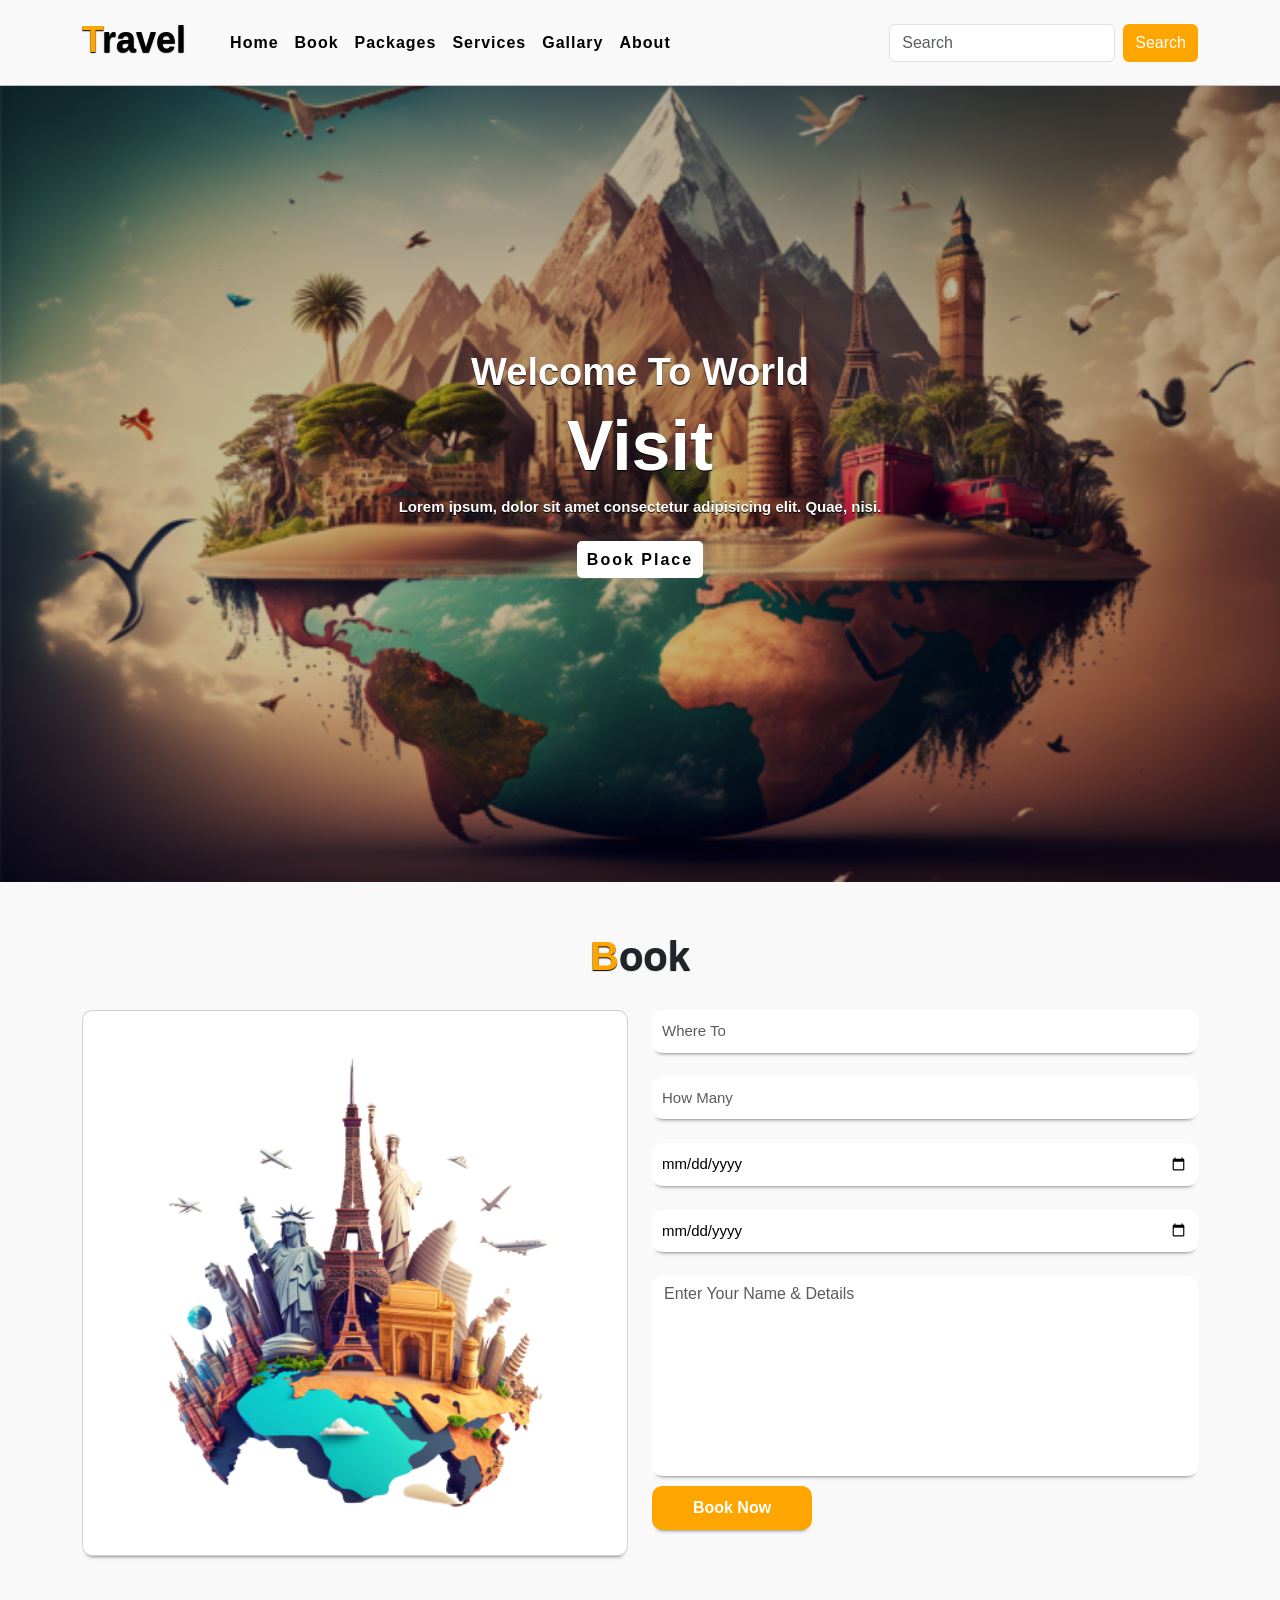
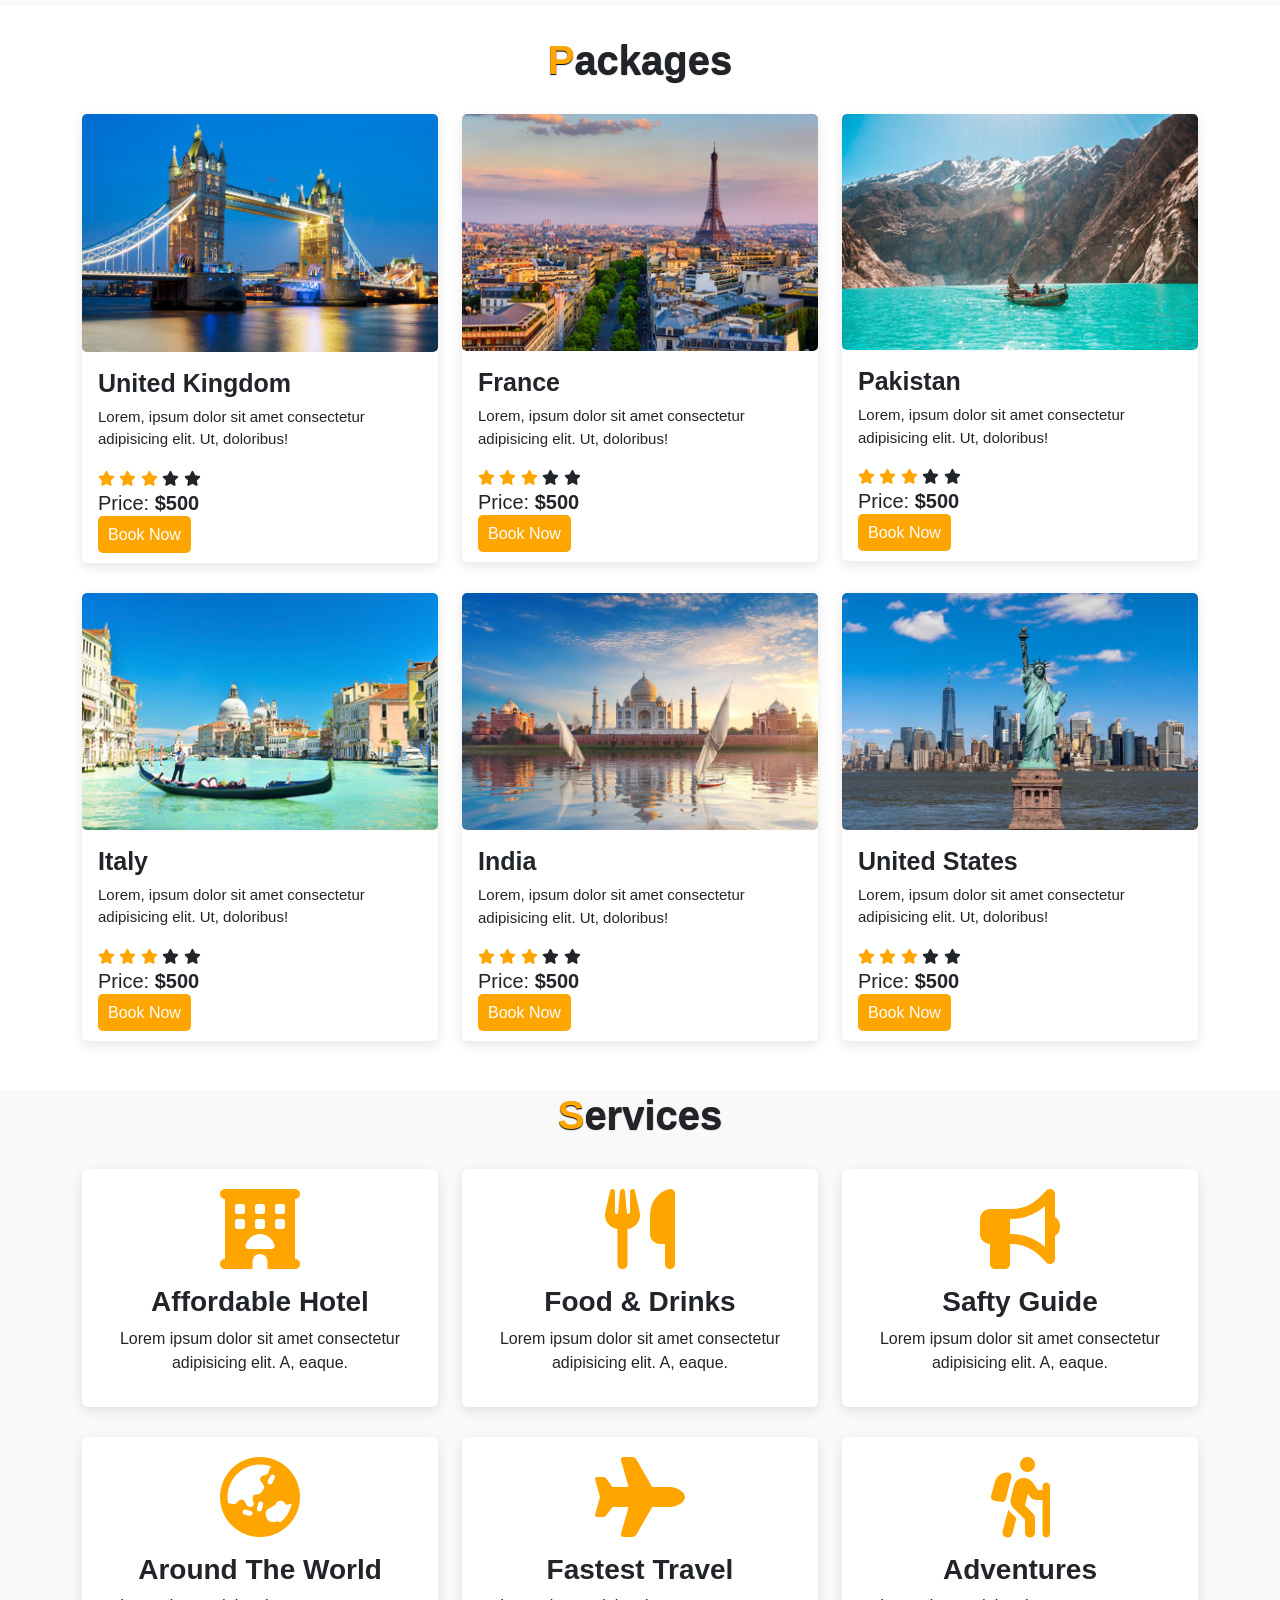
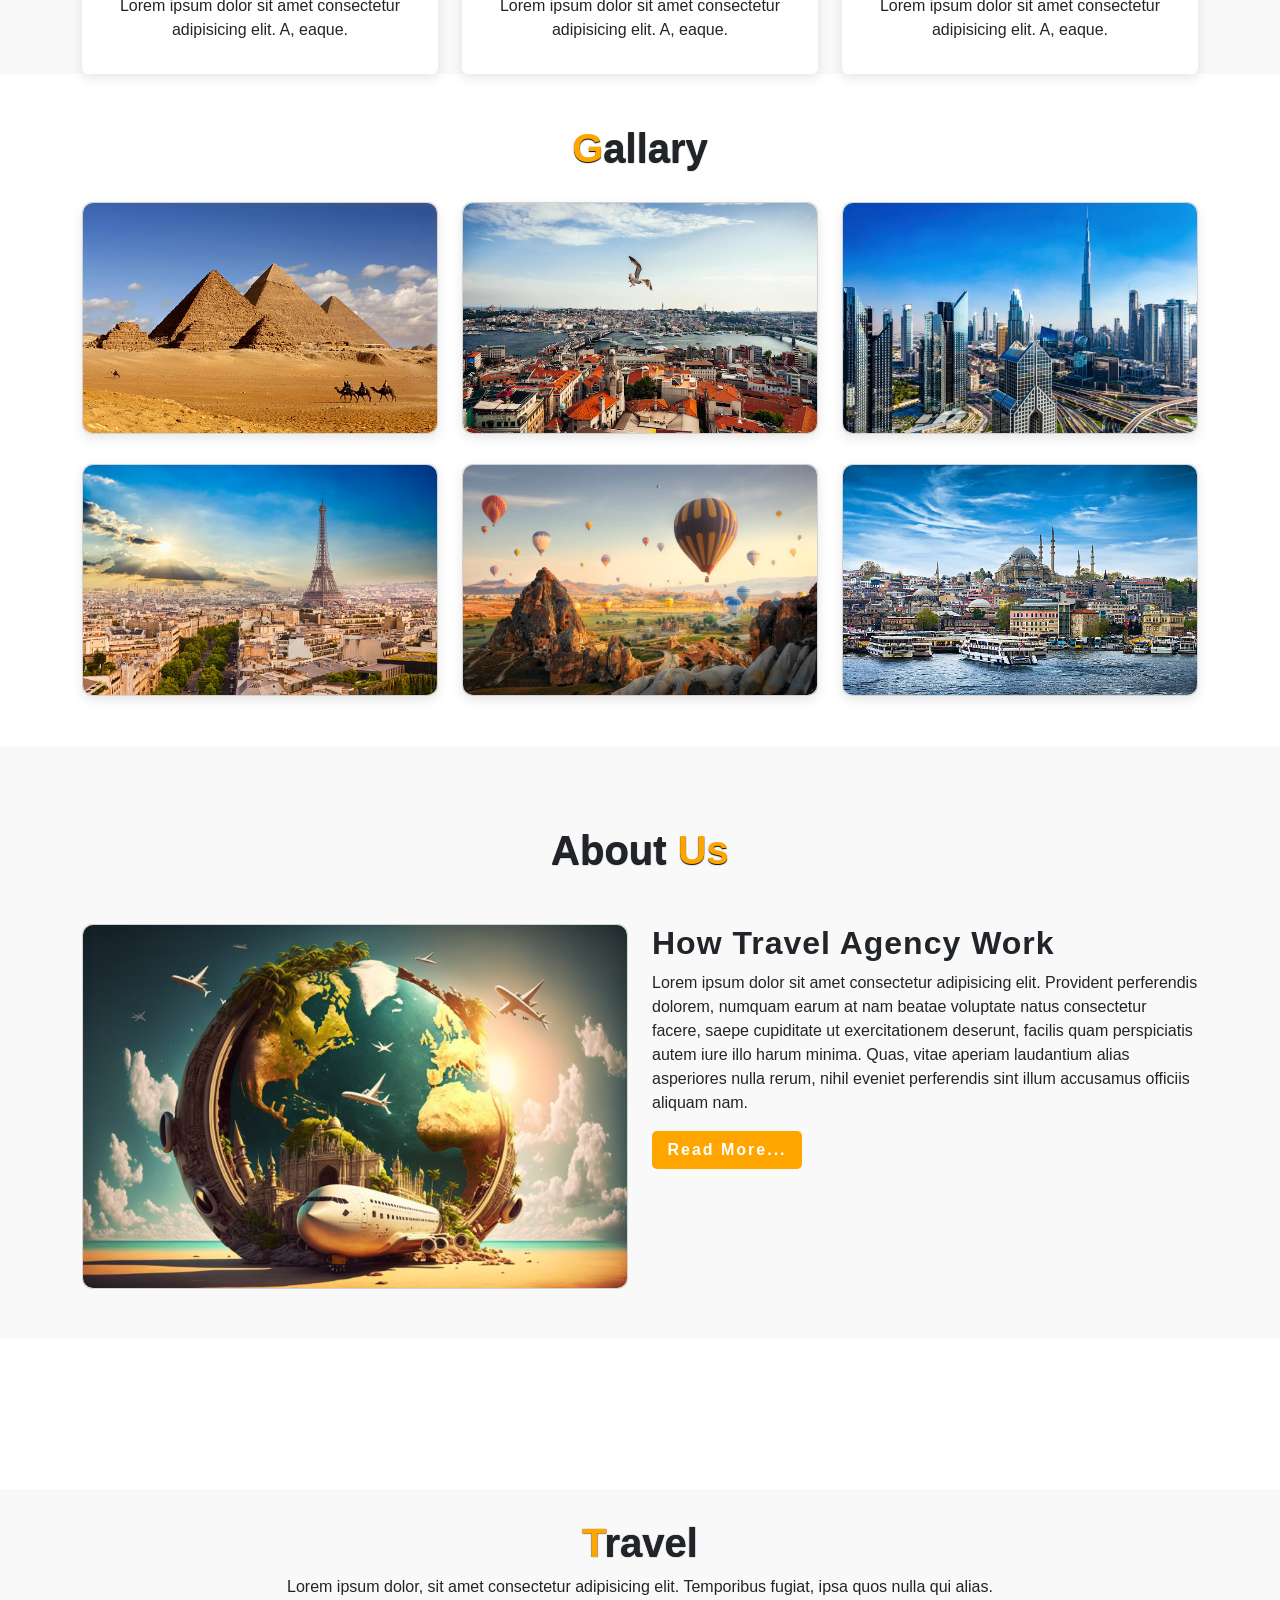
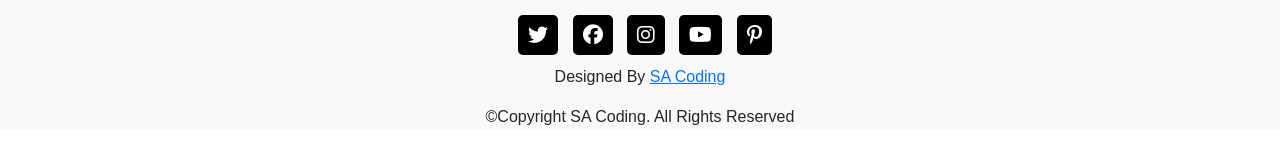
==== index.html @ b21131ca "file name change" ====
<html lang="en">
<head>
    <meta charset="UTF-8">
    <meta http-equiv="X-UA-Compatible" content="IE=edge">
    <meta name="viewport" content="width=device-width, initial-scale=1.0">
    <title>Travel Website</title>

    <link rel="shortcut icon" href="/images/about-img.png" type="image/x-icon">

    <link rel="stylesheet" href="travel.css">

    <!-- Bootstrap Link -->
    <link href="https://cdn.jsdelivr.net/npm/bootstrap@5.0.2/dist/css/bootstrap.min.css" rel="stylesheet" integrity="sha384-EVSTQN3/azprG1Anm3QDgpJLIm9Nao0Yz1ztcQTwFspd3yD65VohhpuuCOmLASjC" crossorigin="anonymous">
    <!-- Bootstrap Link -->


    <!-- Font Awesome Cdn -->
    <link rel="stylesheet" href="https://cdnjs.cloudflare.com/ajax/libs/font-awesome/6.2.1/css/all.min.css">
    <!-- Font Awesome Cdn -->


    <!-- Google Fonts -->
    <link rel="preconnect" href="https://fonts.googleapis.com">
    <link rel="preconnect" href="https://fonts.gstatic.com" crossorigin>
    <link href="https://fonts.googleapis.com/css2?family=Roboto:wght@500&display=swap" rel="stylesheet">
    <!-- Google Fonts -->
</head>
<body>
    





    <!-- Navbar Start -->
    <nav class="navbar navbar-expand-lg" id="navbar">
        <div class="container">
          <a class="navbar-brand" href="travel.html" id="logo"><span>T</span>ravel</a>
          <button class="navbar-toggler" type="button" data-bs-toggle="collapse" data-bs-target="#mynavbar">
            <span><i class="fa-solid fa-bars"></i></span>
          </button>
          <div class="collapse navbar-collapse" id="mynavbar">
            <ul class="navbar-nav me-auto">
              <li class="nav-item">
                <a class="nav-link active" href="travel.html">Home</a>
              </li>
              <li class="nav-item">
                <a class="nav-link" href="#book">Book</a>
              </li>
              <li class="nav-item">
                <a class="nav-link" href="#packages">Packages</a>
              </li>
              <li class="nav-item">
                <a class="nav-link" href="#services">Services</a>
              </li>
              <li class="nav-item">
                <a class="nav-link" href="#gallary">Gallary</a>
              </li>
              <li class="nav-item">
                <a class="nav-link" href="#about">About</a>
              </li>
             
            </ul>
            <form class="d-flex">
              <input class="form-control me-2" type="text" placeholder="Search">
              <button class="btn btn-primary" type="button">Search</button>
            </form>
          </div>
        </div>
      </nav>
    <!-- Navbar End -->





    <!-- Home Section Start -->
    <div class="home">
        <div class="content">
            <h5>Welcome To World</h5>
            <h1>Visit <span class="changecontent"></span></h1>
            <p>Lorem ipsum, dolor sit amet consectetur adipisicing elit. Quae, nisi.</p>
            <a href="#book">Book Place</a>
        </div>
    </div>
    <!-- Home Section End -->





    <!-- Section Book Start -->
    <section class="book" id="book">
      <div class="container">

        <div class="main-text">
          <h1><span>B</span>ook</h1>
        </div>
        
        <div class="row">

          <div class="col-md-6 py-3 py-md-0">
            <div class="card">
              <img src="./images/book-img.png" alt="">
            </div>
          </div>

          <div class="col-md-6 py-3 py-md-0">
            <form action="#">

              <input type="text" class="form-control" placeholder="Where To" required><br>
              <input type="text" class="form-control" placeholder="How Many" required><br>
              <input type="date" class="form-control" placeholder="Arrivals" required><br>
              <input type="date" class="form-control" placeholder="Leaving" required><br>
              <textarea class="form-control" rows="5" name="text" placeholder="Enter Your Name & Details"></textarea>
              <input type="submit" value="Book Now" class="submit" required>

            </form>
          </div>

        </div>
      </div>
    </section>
    <!-- Section Book End -->








    <!-- Section Packages Start -->
    <section class="packages" id="packages">
      <div class="container">
        
        <div class="main-txt">
          <h1><span>P</span>ackages</h1>
        </div>

        <div class="row" style="margin-top: 30px;">

          <div class="col-md-4 py-3 py-md-0">

            <div class="card">
              <img src="./images/uk.png" alt="">
              <div class="card-body">
                <h3>United Kingdom</h3>
                <p>Lorem, ipsum dolor sit amet consectetur adipisicing elit. Ut, doloribus!</p>
                <div class="star">
                  <i class="fa-solid fa-star checked"></i>
                  <i class="fa-solid fa-star checked"></i>
                  <i class="fa-solid fa-star checked"></i>
                  <i class="fa-solid fa-star "></i>
                  <i class="fa-solid fa-star "></i>
                </div>
                <h6>Price: <strong>$500</strong></h6>
                <a href="#book">Book Now</a>
              </div>
            </div>

          </div>
          <div class="col-md-4 py-3 py-md-0">

            <div class="card">
              <img src="./images/france.png" alt="">
              <div class="card-body">
                <h3>France</h3>
                <p>Lorem, ipsum dolor sit amet consectetur adipisicing elit. Ut, doloribus!</p>
                <div class="star">
                  <i class="fa-solid fa-star checked"></i>
                  <i class="fa-solid fa-star checked"></i>
                  <i class="fa-solid fa-star checked"></i>
                  <i class="fa-solid fa-star "></i>
                  <i class="fa-solid fa-star "></i>
                </div>
                <h6>Price: <strong>$500</strong></h6>
                <a href="#book">Book Now</a>
              </div>
            </div>

          </div>
          <div class="col-md-4 py-3 py-md-0">

            <div class="card">
              <img src="./images/pakistan.png" alt="">
              <div class="card-body">
                <h3>Pakistan</h3>
                <p>Lorem, ipsum dolor sit amet consectetur adipisicing elit. Ut, doloribus!</p>
                <div class="star">
                  <i class="fa-solid fa-star checked"></i>
                  <i class="fa-solid fa-star checked"></i>
                  <i class="fa-solid fa-star checked"></i>
                  <i class="fa-solid fa-star "></i>
                  <i class="fa-solid fa-star "></i>
                </div>
                <h6>Price: <strong>$500</strong></h6>
                <a href="#book">Book Now</a>
              </div>
            </div>

          </div>



        </div>



        <div class="row" style="margin-top: 30px;">

          <div class="col-md-4 py-3 py-md-0">

            <div class="card">
              <img src="./images/italy.png" alt="">
              <div class="card-body">
                <h3>Italy</h3>
                <p>Lorem, ipsum dolor sit amet consectetur adipisicing elit. Ut, doloribus!</p>
                <div class="star">
                  <i class="fa-solid fa-star checked"></i>
                  <i class="fa-solid fa-star checked"></i>
                  <i class="fa-solid fa-star checked"></i>
                  <i class="fa-solid fa-star "></i>
                  <i class="fa-solid fa-star "></i>
                </div>
                <h6>Price: <strong>$500</strong></h6>
                <a href="#book">Book Now</a>
              </div>
            </div>

          </div>
          <div class="col-md-4 py-3 py-md-0">

            <div class="card">
              <img src="./images/india.png" alt="">
              <div class="card-body">
                <h3>India</h3>
                <p>Lorem, ipsum dolor sit amet consectetur adipisicing elit. Ut, doloribus!</p>
                <div class="star">
                  <i class="fa-solid fa-star checked"></i>
                  <i class="fa-solid fa-star checked"></i>
                  <i class="fa-solid fa-star checked"></i>
                  <i class="fa-solid fa-star "></i>
                  <i class="fa-solid fa-star "></i>
                </div>
                <h6>Price: <strong>$500</strong></h6>
                <a href="#book">Book Now</a>
              </div>
            </div>

          </div>
          <div class="col-md-4 py-3 py-md-0">

            <div class="card">
              <img src="./images/us.png" alt="">
              <div class="card-body">
                <h3>United States</h3>
                <p>Lorem, ipsum dolor sit amet consectetur adipisicing elit. Ut, doloribus!</p>
                <div class="star">
                  <i class="fa-solid fa-star checked"></i>
                  <i class="fa-solid fa-star checked"></i>
                  <i class="fa-solid fa-star checked"></i>
                  <i class="fa-solid fa-star "></i>
                  <i class="fa-solid fa-star "></i>
                </div>
                <h6>Price: <strong>$500</strong></h6>
                <a href="#book">Book Now</a>
              </div>
            </div>

          </div>



        </div>


      </div>
    </section>
    <!-- Section Packages End -->







    <!-- Section Services Start -->
    <section class="services" id="services">
      <div class="container">

        <div class="main-txt">
          <h1><span>S</span>ervices</h1>
        </div>

        <div class="row" style="margin-top: 30px;">

          <div class="col-md-4 py-3 py-md-0">

            <div class="card">
              <i class="fas fa-hotel"></i>
              <div class="card-body">
                <h3>Affordable Hotel</h3>
                <p>Lorem ipsum dolor sit amet consectetur adipisicing elit. A, eaque.</p>
              </div>
            </div>

          </div>
          <div class="col-md-4 py-3 py-md-0">

            <div class="card">
              <i class="fas fa-utensils"></i>
              <div class="card-body">
                <h3>Food & Drinks</h3>
                <p>Lorem ipsum dolor sit amet consectetur adipisicing elit. A, eaque.</p>
              </div>
            </div>

          </div>
          <div class="col-md-4 py-3 py-md-0">

            <div class="card">
              <i class="fas fa-bullhorn"></i>
              <div class="card-body">
                <h3>Safty Guide</h3>
                <p>Lorem ipsum dolor sit amet consectetur adipisicing elit. A, eaque.</p>
              </div>
            </div>

          </div>



        </div>


        <div class="row" style="margin-top: 30px;">

          <div class="col-md-4 py-3 py-md-0">

            <div class="card">
              <i class="fas fa-globe-asia"></i>
              <div class="card-body">
                <h3>Around The World</h3>
                <p>Lorem ipsum dolor sit amet consectetur adipisicing elit. A, eaque.</p>
              </div>
            </div>

          </div>
          <div class="col-md-4 py-3 py-md-0">

            <div class="card">
              <i class="fas fa-plane"></i>
              <div class="card-body">
                <h3>Fastest Travel</h3>
                <p>Lorem ipsum dolor sit amet consectetur adipisicing elit. A, eaque.</p>
              </div>
            </div>

          </div>
          <div class="col-md-4 py-3 py-md-0">

            <div class="card">
              <i class="fas fa-hiking"></i>
              <div class="card-body">
                <h3>Adventures</h3>
                <p>Lorem ipsum dolor sit amet consectetur adipisicing elit. A, eaque.</p>
              </div>
            </div>

          </div>



        </div>

      </div>
    </section>
    <!-- Section Services End -->




    <!-- Section Gallary Start -->
    <section class="gallary" id="gallary">
      <div class="container">

        <div class="main-txt">
          <h1><span>G</span>allary</h1>
        </div>

        <div class="row" style="margin-top: 30px;">
          <div class="col-md-4 py-3 py-md-0">
            <div class="card">
              <img src="./images/g1.png" alt="" height="230px">
            </div>
          </div>
          <div class="col-md-4 py-3 py-md-0">
            <div class="card">
              <img src="./images/g2.png" alt="" height="230px">
            </div>
          </div>
          <div class="col-md-4 py-3 py-md-0">
            <div class="card">
              <img src="./images/g3.png" alt="" height="230px">
            </div>
          </div>
        </div>


        <div class="row" style="margin-top: 30px;">
          <div class="col-md-4 py-3 py-md-0">
            <div class="card">
              <img src="./images/g4.png" alt="" height="230px">
            </div>
          </div>
          <div class="col-md-4 py-3 py-md-0">
            <div class="card">
              <img src="./images/g5.png" alt="" height="230px">
            </div>
          </div>
          <div class="col-md-4 py-3 py-md-0">
            <div class="card">
              <img src="./images/g6.png" alt="" height="230px">
            </div>
          </div>
        </div>

      </div>
    </section>
    <!-- Section Gallary End -->







    <!-- About Start -->
    <section class="about" id="about">
      <div class="container">

        <div class="main-txt">
          <h1>About <span>Us</span></h1>
        </div>

        <div class="row" style="margin-top: 50px;">

          <div class="col-md-6 py-3 py-md-0">
            <div class="card">
              <img src="./images/about-img.png" alt="">
            </div>
          </div>

          <div class="col-md-6 py-3 py-md-0">
            <h2>How Travel Agency Work</h2>
            <p>Lorem ipsum dolor sit amet consectetur adipisicing elit. Provident perferendis dolorem, numquam earum at nam beatae voluptate natus consectetur facere, saepe cupiditate ut exercitationem deserunt, facilis quam perspiciatis autem iure illo harum minima. Quas, vitae aperiam laudantium alias asperiores nulla rerum, nihil eveniet perferendis sint illum accusamus officiis aliquam nam.</p>
            <button id="about-btn">Read More...</button>
          </div>

        </div>

      </div>
    </section>
    <!-- About End -->








    <!-- Footer Start -->
    <footer id="footer">
      <h1><span>T</span>ravel</h1>
      <p>Lorem ipsum dolor, sit amet consectetur adipisicing elit. Temporibus fugiat, ipsa quos nulla qui alias.</p>
      <div class="social-links">
        <i class="fa-brands fa-twitter"></i>
        <i class="fa-brands fa-facebook"></i>
        <i class="fa-brands fa-instagram"></i>
        <i class="fa-brands fa-youtube"></i>
        <i class="fa-brands fa-pinterest-p"></i>
      </div>
      <div class="credit">
        <p>Designed By <a href="#">SA Coding</a></p>
      </div>
      <div class="copyright">
        <p>&copy;Copyright SA Coding. All Rights Reserved</p>
      </div>
    </footer>
    <!-- Footer End -->







    


    <script src="https://cdn.jsdelivr.net/npm/bootstrap@5.0.2/dist/js/bootstrap.bundle.min.js" integrity="sha384-MrcW6ZMFYlzcLA8Nl+NtUVF0sA7MsXsP1UyJoMp4YLEuNSfAP+JcXn/tWtIaxVXM" crossorigin="anonymous"></script>

</body>
</html>
---- travel.css ----
*{
    margin: 0;
    padding: 0;
    box-sizing: border-box;
    text-decoration: none;
    list-style: none;
    scroll-behavior: smooth;
    font-family: 'Lato', sans-serif;
}

/* Navbar Start */
#navbar{
    background: #f9f9f9;
    position: fixed;
    width: 100%;
    z-index: 1;
    border-bottom: 1px solid rgb(192, 192, 192);
}
#logo{
    font-size: 36px;
    font-weight: 550;
    color: black;
    text-shadow: 0px 1px 1px black;
    margin-bottom: 5px;
}
#logo span{
    color: #ffa500;
}
.navbar-toggler span{
    color: #ffa500;
}
.navbar-nav{
    margin-left: 20px;
}
.nav-item .nav-link{
    font-size: 16px;
    font-weight: 550;
    color: black;
    letter-spacing: 1px;
    border-radius: 3px;
    transition: 0.5s ease;
}
.nav-item .nav-link:hover{
    background: #ffa500;
    color: white;
}
#navbar form button{
    background: orange;
    color: white;
    border: none;
}
/* Navbar End */

/* Home Section Start */
.home{
    width: 100%;
    height: 98vh;
    background-image: linear-gradient(rgba(0,0,0,0.3),rgba(0,0,0,0.2)), url(./images/background\ img.png);
    background-repeat: no-repeat;
    background-size: cover;
}
.home .content{
    text-align: center;
    padding-top: 350px;
}
.home .content h5{
    color: white;
    font-size: 38px;
    font-weight: 550;
    text-shadow: 0px 1px 1px black;
}
.home .content h1{
    color: white;
    font-size: 70px;
    font-weight: 550;
    text-shadow: 0px 1px 1px black;
    margin-top: 5px;
}
.changecontent::after{
    content: ' ';
    color: #ffa500;
    text-shadow: 0px 1px 1px black;
    animation: changetext 10s infinite linear;
}
@keyframes changetext{
    0%{content: "France";}
    10%{content: "Spain";}
    20%{content: "United States";}
    30%{content: "China";}
    40%{content: "India";}
    50%{content: "Pakistan";}
    60%{content: "Italy";}
    70%{content: "Turkey";}
    80%{content: "Mexico";}
    90%{content: "Germany";}
    100%{content: "United kingdom";}
} 
.home .content p{
    color: white;
    font-size: 15px;
    font-weight: 600;
    text-shadow: 0px 1px 1px black;
    margin-bottom: 30px;
    margin-top: 5px;
}
.home .content a{
    padding: 10px;
    background: white;
    color: black;
    letter-spacing: 2px;
    font-weight: 550;
    border-radius: 5px;
    text-decoration: none;
    transition: 0.5s;
}
.home .content a:hover{
    background: #ffa500;
    color: white;
}
@media (max-width:850px){
    .home{
        background-position: 50%;
    }
}
@media (max-width:450px){
    .home .content h5{
        font-size: 25px;
    }
    .home .content h1{
        font-size: 38px;
    }
    .home .content p{
        font-size: 13px;
    }
}
/* Home Section End */

/* Section Book Start */
.book{
    background: #f9f9f9;
    padding: 50px;
}
.main-text h1{
    text-align: center;
    text-shadow: 0px 1px 1px black;
    font-weight: 600;
}
.main-text h1 span{
    color: #ffa500;
}
.book .card{
    border-radius: 10px;
    box-shadow: 0px 5px 5px -6px black;
}
.book .row{
    margin-top: 30px;
}
.book form input{
    padding: 10px;
    color: black;
    border: none;
    outline: none;
    font-size: 15px;
    border-radius: 10px;
    box-shadow: 0px 5px 5px -6px black;
}
.book form textarea{
    border: none;
    border-radius: 10px;
    resize: none;
    box-shadow: 0px 5px 5px -6px black;
    height: 200px;
}
.book .submit{
    width: 160px;
    font-size: 16px;
    font-weight: 550;
    background: #ffa500;
    color: white;
    margin-top: 10px;
    transition: 0.5s;
}
.book .submit:hover{
    width: 170px;
}
@media (max-width:765px){
    .book{
        padding: 0;
    }
    .main-text h1{
        padding: 20px;
    }
}
/* Section Book End */





/* Section Packages Start */
.main-txt h1{
    text-align: center;
    margin-top: 30px;
    font-weight: 600;
    text-shadow: 0px 1px 1px black;
}
.main-txt h1 span{
    color: #ffa500;
}
.packages .card{
    border-radius: 5px;
    border: none;
    box-shadow: rgba(0,0,0,0.1) 0px 4px 12px;
}
.packages .card img{
    border-radius: 5px;
}
.packages .card .card-body{
    background: transparent;
}
.packages .card .card-body h3{
    font-size: 25px;
    font-weight: 600;
}
.packages .card .card-body p{
    font-size: 15px;
}
.checked{
    color: #ffa500;
}
.star i{
    font-size: 15px;
}
.packages .card .card-body h6{
    font-size: 20px;
}
.packages .card .card-body a{
    padding: 10px;
    text-decoration: none;
    background: #ffa500;
    color: white;
    border-radius: 5px;
}
/* Section Packages End */




/* Section Services Start */
.services{
    background: #f9f9f9;
    margin-top: 50px;
}
.services .card{
    box-shadow: rgba(0,0,0,0.1) 0px 4px 12px;
    border: none;
    cursor: pointer;
}
.services .card i{
    font-size: 80px;
    text-align: center;
    color: #ffa500;
    margin-top: 20px;
}
.services .card .card-body h3{
    font-weight: 600;
}
.services .card .card-body{
    text-align: center;
}
/* Section Services End */





/* Section Gallary Start */
.gallary{
    margin-top: 50px;
}
.gallary .card{
    border-radius: 10px;
    box-shadow: rgba(0,0,0,0.1) 0px 4px 12px;
    cursor: pointer;
}
.gallary .card img{
    border-radius: 10px;
    transition: 0.5s;
}
.gallary .card img:hover{
    transform: scale(1.1);
}
/* Section Gallary End */




/* About Start */
.about{
    padding: 50px;
    margin-top: 50px;
    background: #f9f9f9;
}
.about .card{
    border-radius: 10px;
}
.about .card img{
    border-radius: 10px;
}
.about h2{
    font-weight: 600;
    letter-spacing: 1px;
}
.about p{
    font-weight: 500;
}
#about-btn{
    width: 150px;
    height: 38px;
    border: none;
    border-radius: 5px;
    background: #ffa500;
    color: white;
    letter-spacing: 2px;
    font-weight: 550;
    transition: 0.5s ease;
    cursor: pointer;
}
#about-btn:hover{
    width: 170px;
}
@media (max-width:765px){
    .about{
        padding: 0;
    }
}
/* About End */




/* Footer Start */
#footer{
    width: 100%;
    margin-top: 150px;
    text-align: center;
    background: #f9f9f9;
}
#footer h1{
    font-weight: 600;
    padding-top: 30px;
    text-shadow: 0px 0px 1px black;
}
#footer h1 span{
    color: #ffa500;
}
.social-links i{
    padding: 10px;
    border-radius: 5px;
    font-size: 20px;
    background: black;
    color: white;
    margin-left: 10px;
    margin-bottom: 10px;
    transition: 0.5s ease;
    cursor: pointer;
}
.social-links i:hover{
    background: #ffa500;
}
/* Footer End */
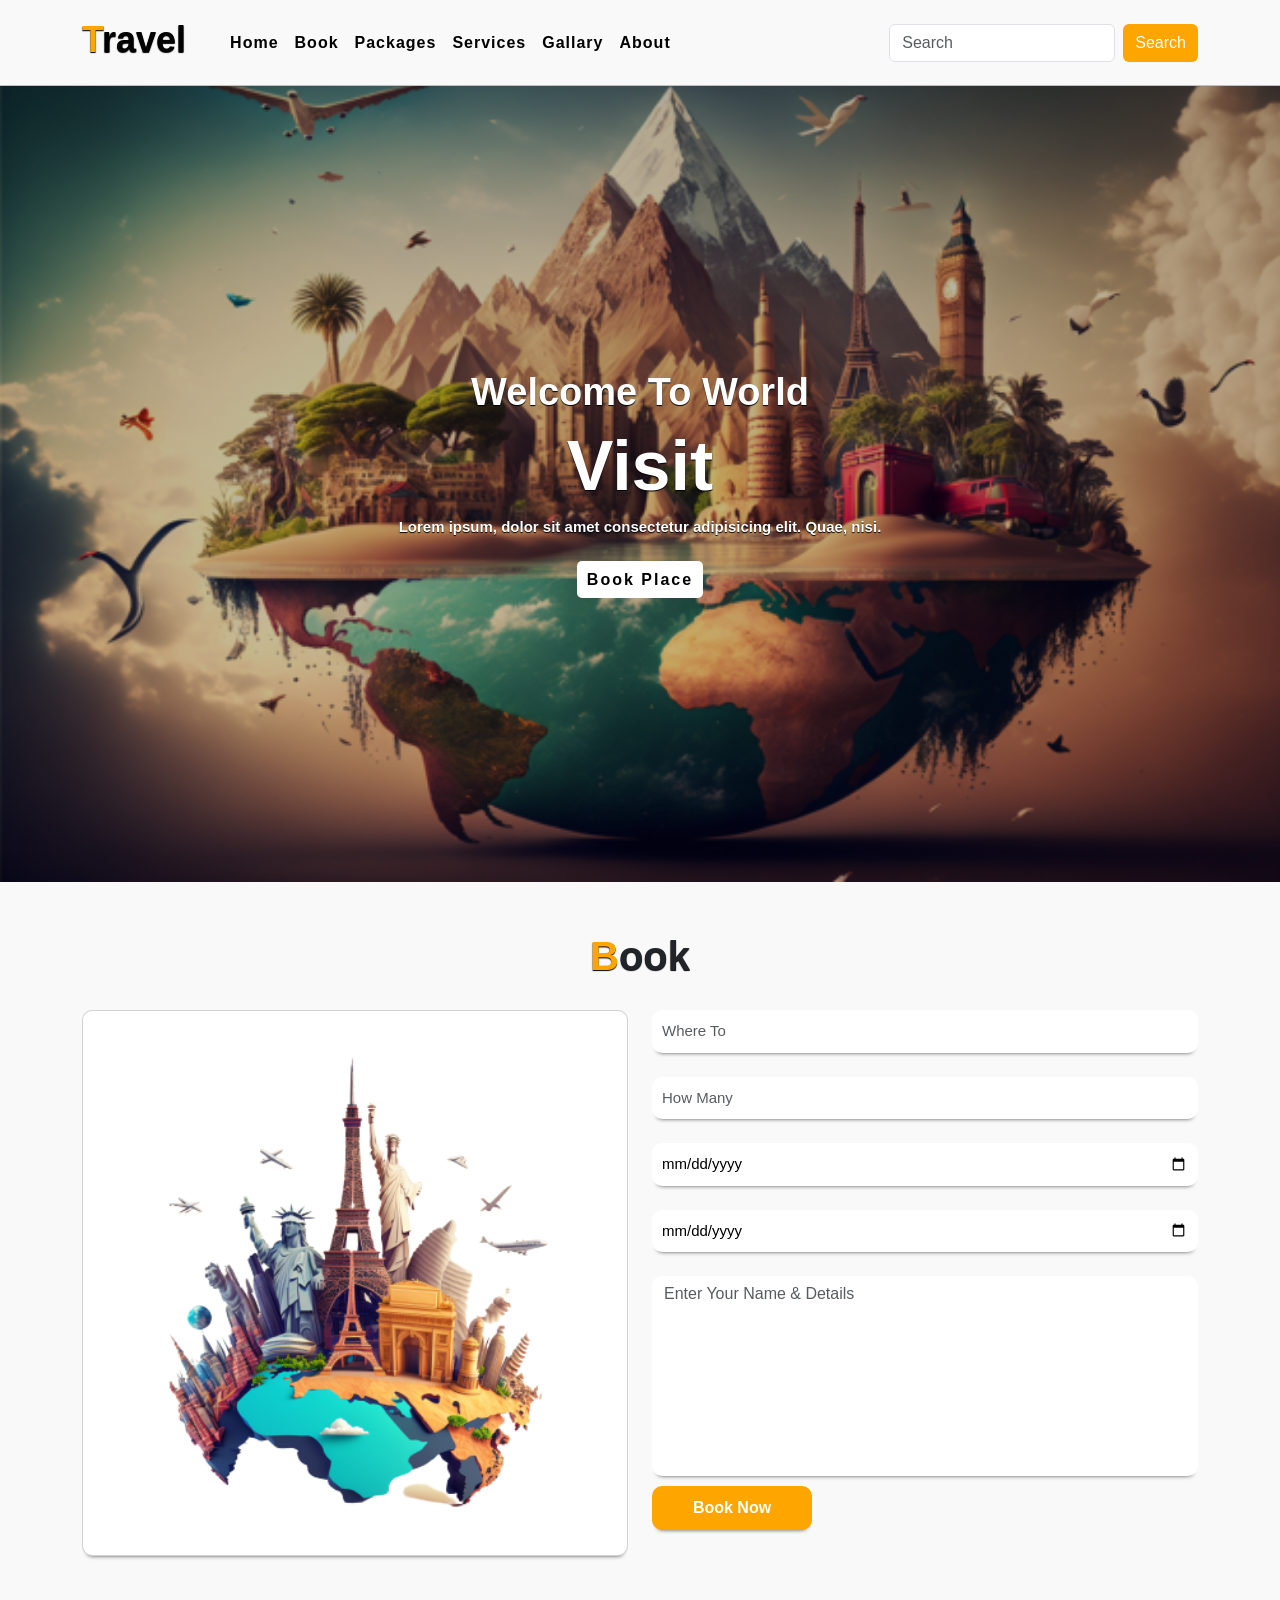
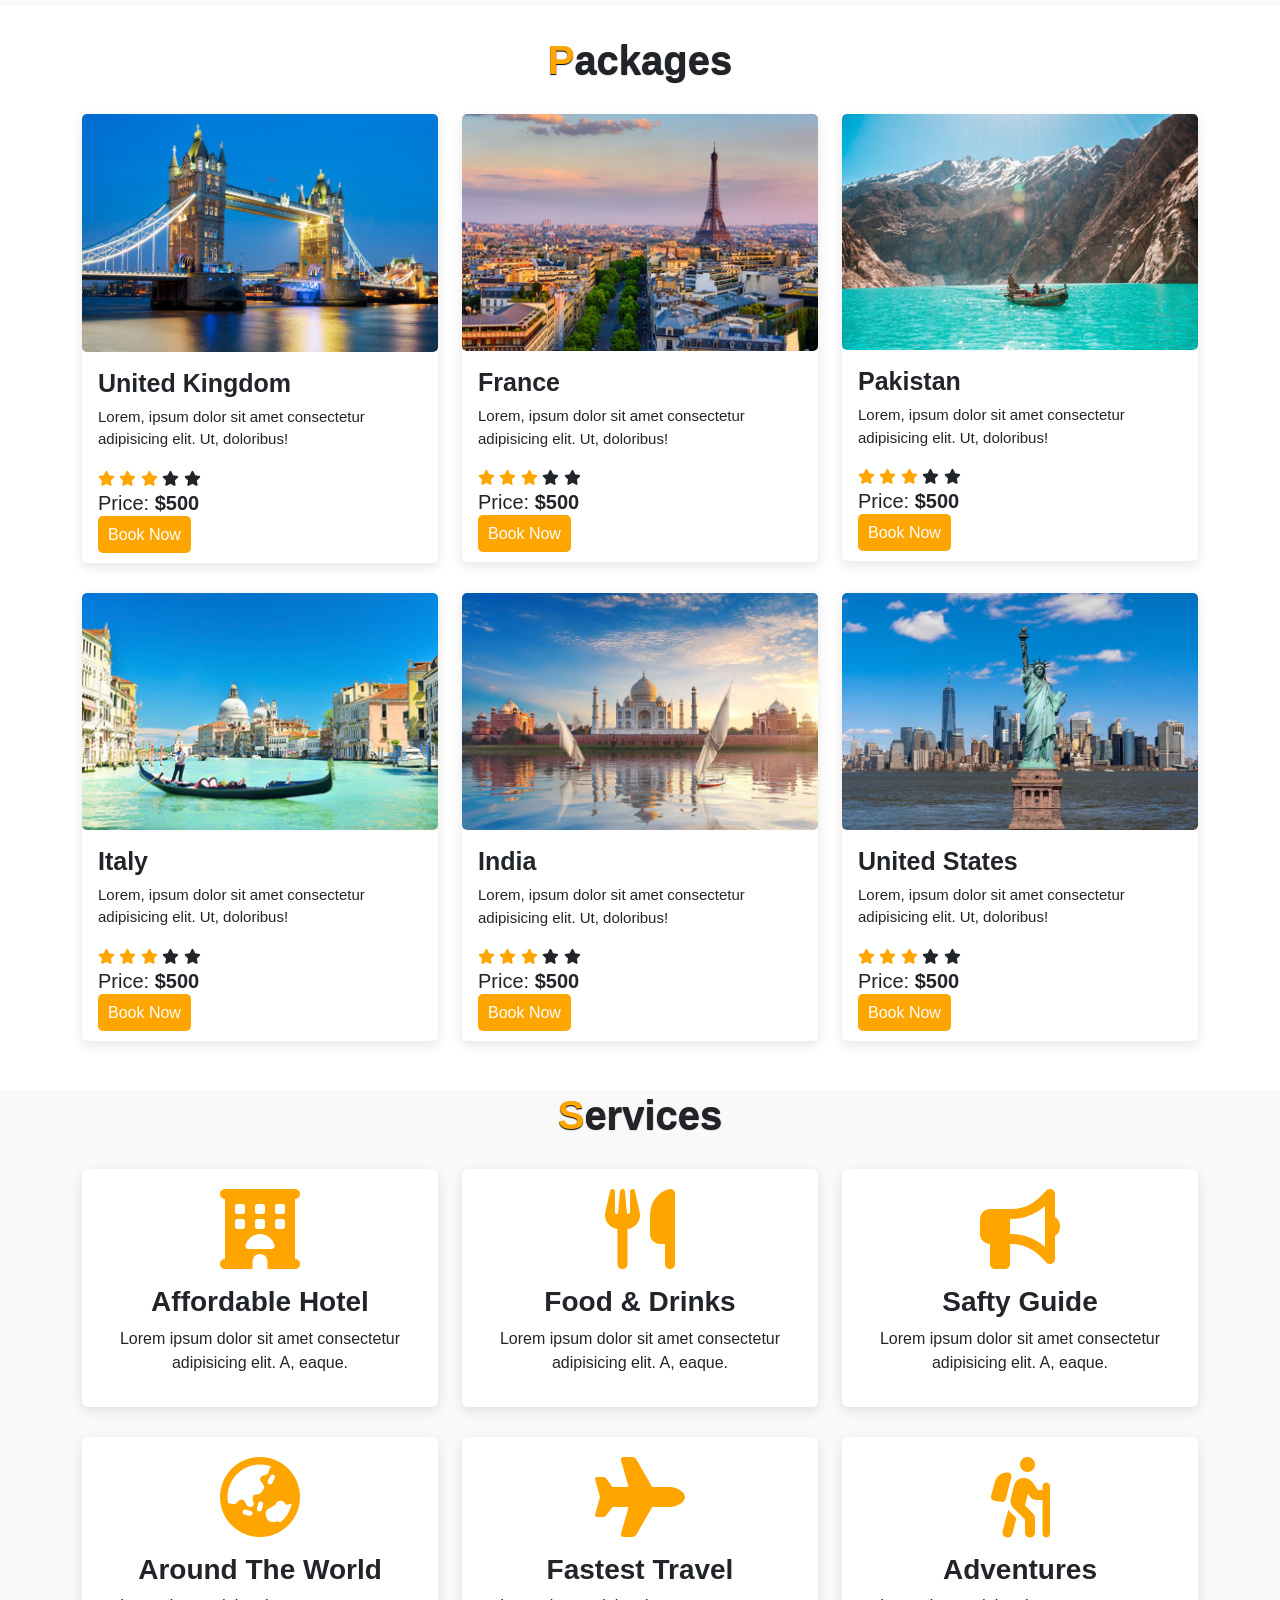
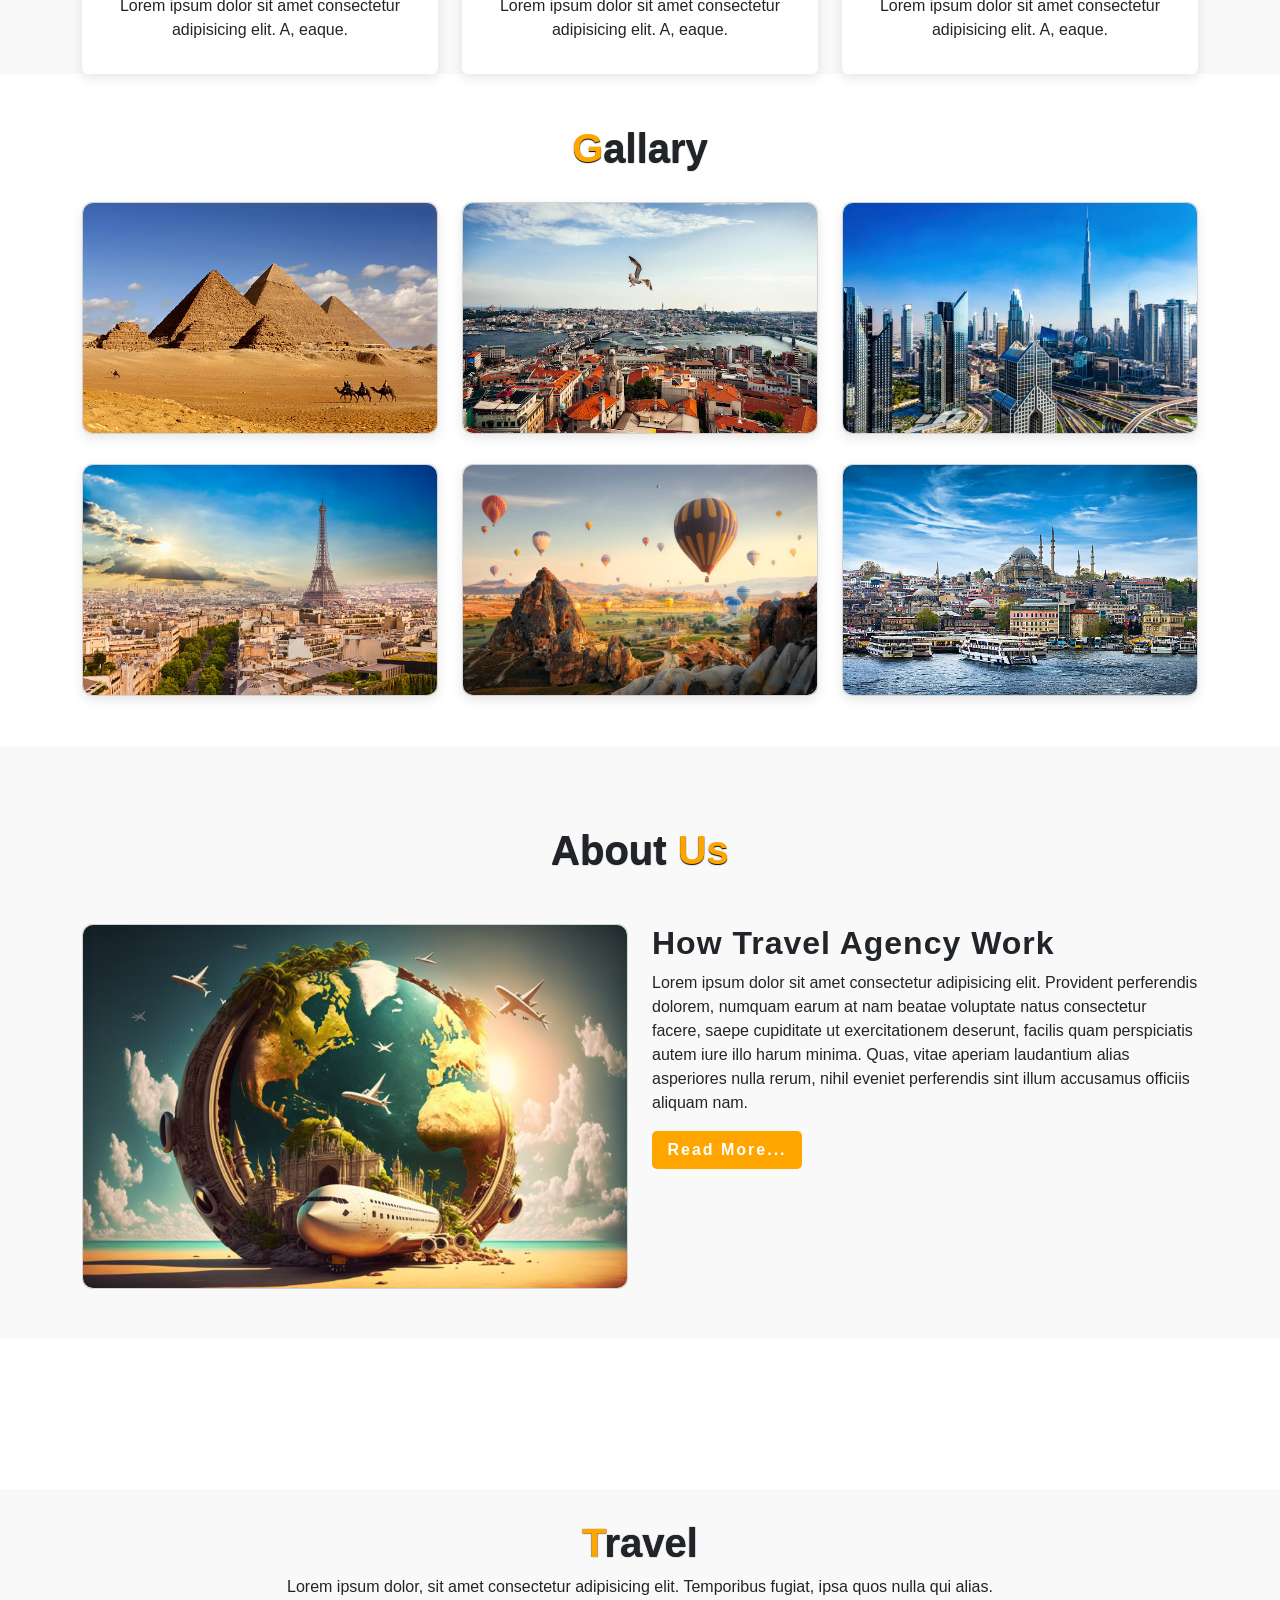
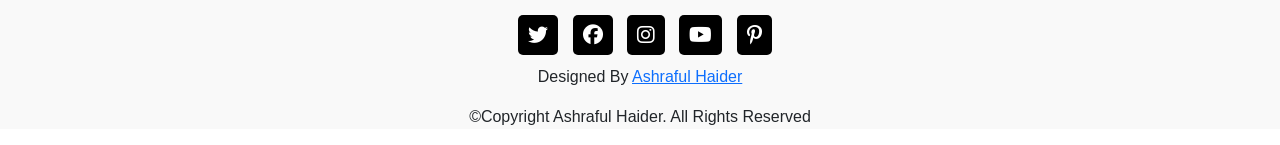
==== commit 5c3b158d: "third commit" ====
--- a/index.html
+++ b/index.html
@@ -5,7 +5,7 @@
     <meta name="viewport" content="width=device-width, initial-scale=1.0">
     <title>Travel Website</title>
 
-    <link rel="shortcut icon" href="/images/about-img.png" type="image/x-icon">
+    <link rel="shortcut icon" href="./images/about-img.png" type="image/x-icon">
 
     <link rel="stylesheet" href="travel.css">
 
@@ -35,14 +35,14 @@
     <!-- Navbar Start -->
     <nav class="navbar navbar-expand-lg" id="navbar">
         <div class="container">
-          <a class="navbar-brand" href="travel.html" id="logo"><span>T</span>ravel</a>
+          <a class="navbar-brand" href="index.html" id="logo"><span>T</span>ravel</a>
           <button class="navbar-toggler" type="button" data-bs-toggle="collapse" data-bs-target="#mynavbar">
             <span><i class="fa-solid fa-bars"></i></span>
           </button>
           <div class="collapse navbar-collapse" id="mynavbar">
             <ul class="navbar-nav me-auto">
               <li class="nav-item">
-                <a class="nav-link active" href="travel.html">Home</a>
+                <a class="nav-link active" href="index.html">Home</a>
               </li>
               <li class="nav-item">
                 <a class="nav-link" href="#book">Book</a>
@@ -483,10 +483,10 @@
         <i class="fa-brands fa-pinterest-p"></i>
       </div>
       <div class="credit">
-        <p>Designed By <a href="#">SA Coding</a></p>
+        <p>Designed By <a href="#">Ashraful Haider</a></p>
       </div>
       <div class="copyright">
-        <p>&copy;Copyright SA Coding. All Rights Reserved</p>
+        <p>&copy;Copyright Ashraful Haider. All Rights Reserved</p>
       </div>
     </footer>
     <!-- Footer End -->
--- a/travel.css
+++ b/travel.css
@@ -61,7 +61,7 @@
 }
 .home .content{
     text-align: center;
-    padding-top: 350px;
+    padding-top: 370px;
 }
 .home .content h5{
     color: white;
@@ -131,6 +131,7 @@
     }
     .home .content p{
         font-size: 13px;
+        padding: 0 50px;
     }
 }
 /* Home Section End */
